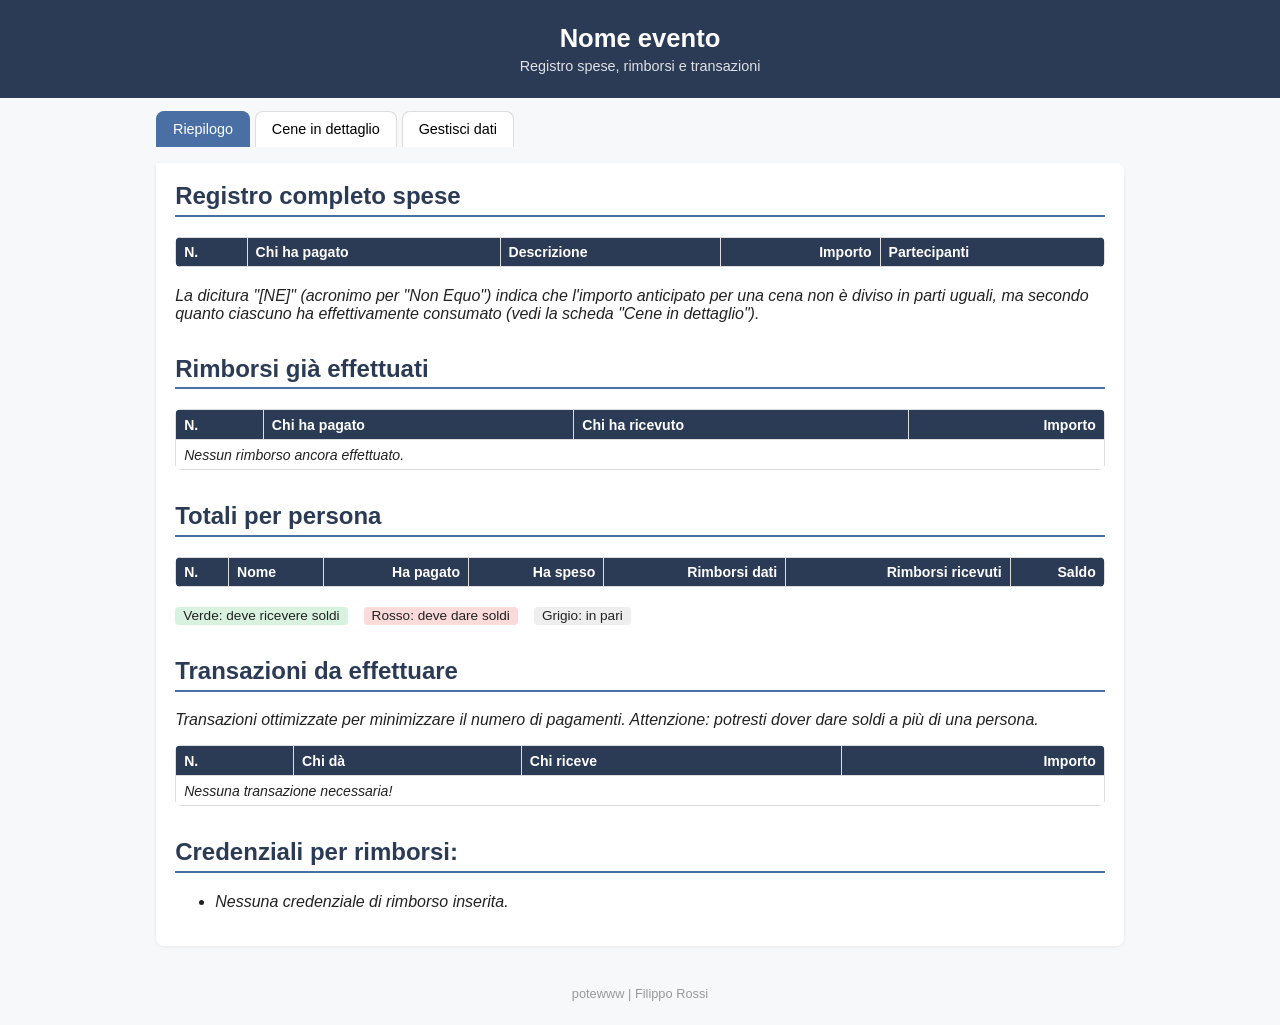
==== template/index.html @ f7cb0b88 "Rename index-4.html to index.html" ====
<!DOCTYPE html>
<html lang="it">
<head>
<meta charset="UTF-8">
<meta name="viewport" content="width=device-width, initial-scale=1.0">
<title>Rimborsi</title>
<link rel="stylesheet" href="css/style.css">
</head>
<body>

<header class="page-header">
  <h1 id="page-title">Rimborsi</h1>
  <p>Registro spese, rimborsi e transazioni</p>
</header>

<nav class="tabs">
  <a class="tab-btn-home" id="btn-home-link" href="#" title="Torna alla home">🏠</a>
  <button class="tab-btn active" data-tab="tab-riepilogo">Riepilogo</button>
  <button class="tab-btn" data-tab="tab-cene">Cene in dettaglio</button>
  <button class="tab-btn" data-tab="tab-gestisci">Gestisci dati</button>
</nav>

<main>

  <!-- ===================== TAB RIEPILOGO ===================== -->
  <section id="tab-riepilogo" class="tab-panel active">

    <h2>Registro completo spese</h2>
    <div class="table-wrap">
    <table id="tbl-registro">
      <thead><tr><th>N.</th><th>Chi ha pagato</th><th>Descrizione</th><th class="num">Importo</th><th>Partecipanti</th></tr></thead>
      <tbody></tbody>
    </table>
    </div>
    <p><em>La dicitura "[NE]" (acronimo per "Non Equo") indica che l'importo anticipato per una cena non è diviso in parti uguali, ma secondo quanto ciascuno ha effettivamente consumato (vedi la scheda "Cene in dettaglio").</em></p>

    <h2>Rimborsi già effettuati</h2>
    <div class="table-wrap">
    <table id="tbl-rimborsi">
      <thead><tr><th>N.</th><th>Chi ha pagato</th><th>Chi ha ricevuto</th><th class="num">Importo</th></tr></thead>
      <tbody></tbody>
    </table>
    </div>

    <h2>Totali per persona</h2>
    <div class="table-wrap">
    <table id="tbl-totali">
      <thead><tr><th>N.</th><th>Nome</th><th class="num">Ha pagato</th><th class="num">Ha speso</th><th class="num">Rimborsi dati</th><th class="num">Rimborsi ricevuti</th><th class="num">Saldo</th></tr></thead>
      <tbody></tbody>
    </table>
    </div>
    <div class="legend">
      <span class="row-green">Verde: deve ricevere soldi</span>
      <span class="row-red">Rosso: deve dare soldi</span>
      <span class="row-gray">Grigio: in pari</span>
    </div>

    <h2>Transazioni da effettuare</h2>
    <p><em>Transazioni ottimizzate per minimizzare il numero di pagamenti. Attenzione: potresti dover dare soldi a più di una persona.</em></p>
    <div class="table-wrap">
    <table id="tbl-transazioni">
      <thead><tr><th>N.</th><th>Chi dà</th><th>Chi riceve</th><th class="num">Importo</th></tr></thead>
      <tbody></tbody>
    </table>
    </div>

    <h2>Credenziali per rimborsi:</h2>
    <ul id="credenziali-list"></ul>
  </section>

  <!-- ===================== TAB CENE ===================== -->
  <section id="tab-cene" class="tab-panel">
    <h2>Cene in dettaglio</h2>
    <div id="cene-container"></div>
  </section>

  <!-- ===================== TAB GESTISCI ===================== -->
  <section id="tab-gestisci" class="tab-panel">
    <h2>Gestisci dati</h2>
    <div class="warning-banner" id="config-warning" style="display:none">
      ⚠️ <strong>js/config.js</strong> non è ancora stato configurato con il tuo username e nome del repository GitHub: finché resta così, nessun salvataggio funzionerà. Vedi il README.
    </div>

    <div class="token-box collapsed" id="token-box">
      <div class="token-box-header" id="token-box-toggle">
        <strong>⚙️ Token GitHub</strong>
        <button class="btn-gear" type="button" aria-label="Mostra/nascondi impostazioni token">⚙</button>
      </div>
      <div class="token-box-body">
        <p>
  Istruzioni amministratore:
  <br>Accedere su GitHub → Settings → Developer settings → Personal access tokens (fine-grained, con permesso "Contents: Read and write" sul repo). Il token resta salvato solo in questo browser (non su GitHub Pages, non visibile ad altri visitatori) e rimane impostato anche se chiudi la pagina o il browser, finché non lo rimuovi.
  Oppure più velocemente, cliccando al seguente link <a href="https://github.com/settings/personal-access-tokens/new" target="_blank" rel="noopener">GeneraToken</a>, si viene reindirizzati al sito per creare il token.
</p>

<p>
  Istruzioni utenti:
  <br>Inserire nello spazio sottostante il token fornito dall'amministratore. Una volta fatto, chiudere il menù a tendina e non modificare più il campo.
</p>
        <div class="token-input-row">
          <input type="password" id="gh-token" placeholder="github_pat_xxxxxxxxxxxxxxxxxxxx">
          <button class="btn-icon" type="button" id="btn-toggle-token" title="Mostra/nascondi token">👁</button>
          <button class="btn-icon" type="button" id="btn-copy-token" title="Copia token">📋</button>
        </div>
        <div style="display:flex; gap:.5rem; flex-wrap:wrap;">
          <button class="btn-secondary" id="btn-save-token" type="button">Salva token (permanente)</button>
          <button class="btn-icon delete" id="btn-clear-token" type="button">Rimuovi token</button>
        </div>
        <div class="status" id="status-token"></div>
      </div>
    </div>

    <h3>➕ Aggiungi persona</h3>
    <form class="admin-form" id="f-persona-form">
      <label>Quante persone vuoi aggiungere?</label>
      <select id="f-persona-quante">
        <option value="1" selected>1</option>
        <option value="2">2</option>
        <option value="3">3</option>
        <option value="4">4</option>
        <option value="5">5</option>
        <option value="6">6</option>
        <option value="7">7</option>
        <option value="8">8</option>
        <option value="9">9</option>
        <option value="10">10</option>
      </select>
      <label>Nome e cognome</label>
      <div id="f-persona-nomi-container"></div>
      <button class="btn-primary" type="submit">Aggiungi persona/e</button>
      <div class="status" id="status-persona"></div>
    </form>

    <h4>Persone esistenti</h4>
    <div class="list-box" id="lista-persone"></div>

    <h3>➕ Aggiungi spesa</h3>
    <form class="admin-form" id="f-spesa-form">
      <label>Chi ha pagato</label>
      <select class="persona-select" id="f-spesa-chi"></select>
      <label>Descrizione</label>
      <input type="text" id="f-spesa-desc" placeholder="Es. Spesa bibite" required>
      <label>Importo (€)</label>
      <input type="number" step="0.01" id="f-spesa-importo" required>
      <label>Partecipanti (lascia tutto deselezionato = tutti)</label>
      <div class="persona-checkboxes" id="f-spesa-partecipanti"></div>
      <button class="btn-primary" type="submit" id="btn-spesa-submit">Aggiungi spesa</button>
      <button class="btn-secondary" type="button" id="btn-spesa-annulla" style="display:none">Annulla modifica</button>
      <div class="status" id="status-spesa"></div>
    </form>

    <h4>Spese esistenti</h4>
    <div class="list-box" id="lista-spese"></div>

    <h3>➕ Aggiungi rimborso</h3>
    <form class="admin-form" id="f-rimborso-form">
      <label>Chi dà (ha rimborsato)</label>
      <select class="persona-select" id="f-rimb-da"></select>
      <label>Chi riceve</label>
      <select class="persona-select" id="f-rimb-a"></select>
      <label>Importo (€)</label>
      <input type="number" step="0.01" id="f-rimb-importo" required>
      <button class="btn-primary" type="submit" id="btn-rimborso-submit">Aggiungi rimborso</button>
      <button class="btn-secondary" type="button" id="btn-rimborso-annulla" style="display:none">Annulla modifica</button>
      <div class="status" id="status-rimborso"></div>
    </form>

    <h4>Rimborsi esistenti</h4>
    <div class="list-box" id="lista-rimborsi"></div>

    <h3>➕ Aggiungi cena</h3>
    <form class="admin-form" id="f-cena-form">
      <label>Titolo cena</label>
      <input type="text" id="f-cena-titolo" placeholder="Es. Cena di Natale" required>

      <label>Persone alla cena (spunta chi partecipa — di default sono tutte spuntate)</label>
      <div id="cena-persone-checkboxes"></div>

      <label>Sconti per categoria (%)</label>
      <div class="sconti-grid" id="sconti-grid-container"></div>

      <label>Spese individuali per persona (voci consumate + quanto ha pagato in anticipo)</label>
      <div id="cena-persone-rows"></div>

      <label>Spese condivise (piatti/bevande in comune, coperto, ecc.)</label>
      <p><em>Se non selezioni nessun partecipante per una spesa condivisa, viene considerata per tutti i partecipanti alla cena.</em></p>
      <div id="cena-spese-rows"></div>
      <button class="btn-secondary" type="button" id="btn-add-cena-spesa">+ Aggiungi spesa condivisa</button>

      <button class="btn-primary" type="submit" id="btn-cena-submit">Salva cena</button>
      <button class="btn-secondary" type="button" id="btn-cena-annulla" style="display:none">Annulla modifica</button>
      <div class="status" id="status-cena"></div>
    </form>

    <h4>Cene esistenti</h4>
    <div class="list-box" id="lista-cene"></div>

    <h3>➕ Aggiungi/modifica credenziali rimborso</h3>
    <p><em>Per ogni persona puoi salvare un link PayPal oppure un IBAN + nome intestatario,
      da mostrare nella pagina Riepilogo a chi deve farle un rimborso.</em></p>
    <form class="admin-form" id="f-credenziale-form">
      <label>Persona</label>
      <select class="persona-select" id="f-cred-persona"></select>

      <label>Tipo di credenziale</label>
      <select id="f-cred-tipo">
        <option value="paypal">Link PayPal</option>
        <option value="iban">IBAN + Intestatario</option>
      </select>

      <div id="f-cred-campi-paypal">
        <label>Link PayPal</label>
        <input type="text" id="f-cred-paypal" placeholder="https://www.paypal.me/tuonome">
      </div>

      <div id="f-cred-campi-iban" style="display:none">
        <label>IBAN</label>
        <input type="text" id="f-cred-iban" placeholder="IT00X0000000000000000000000">
        <label>Nome intestatario</label>
        <input type="text" id="f-cred-intestatario" placeholder="Es. Mario Rossi">
      </div>

      <button class="btn-primary" type="submit" id="btn-cred-submit">Salva credenziali</button>
      <button class="btn-secondary" type="button" id="btn-cred-annulla" style="display:none">Annulla modifica</button>
      <div class="status" id="status-cred"></div>
    </form>

    <h4>Credenziali esistenti</h4>
    <div class="list-box" id="lista-credenziali"></div>
  </section>

</main>

<footer>potewww | Filippo Rossi</footer>

<script src="js/config.js"></script>
<script src="js/calc.js"></script>
<script src="js/github.js"></script>
<script src="js/app.js"></script>
</body>
</html>
---- template/css/style.css ----
:root {
  --header: #2b3a55;
  --accent: #4a6fa5;
  --green: #d9f2df;
  --red: #fbdada;
  --gray: #eee;
  --disc: #c0392b;
  --orig: #888;
  --border: #ddd;
}
* { box-sizing: border-box; }
body {
  font-family: -apple-system, "Segoe UI", Roboto, sans-serif;
  margin: 0; background: #f7f8fa; color: #222;
}
header.page-header {
  background: var(--header); color: white; padding: 1.5rem 1rem; text-align: center;
}
header.page-header h1 { margin: 0 0 .3rem; font-size: 1.6rem; }
header.page-header p { margin: 0; opacity: .85; font-size: .9rem; }

nav.tabs {
  display: flex; flex-wrap: wrap; gap: .3rem; padding: .8rem 1rem 0; max-width: 1000px; margin: 0 auto;
}
.tab-btn {
  background: white; border: 1px solid var(--border); border-bottom: none;
  padding: .6rem 1rem; cursor: pointer; border-radius: 8px 8px 0 0; font-size: .9rem;
}
.tab-btn.active { background: var(--accent); color: white; border-color: var(--accent); }

.tab-btn-home {
  background: white; border: 1px solid var(--border); border-bottom: none;
  border-radius: 8px 8px 0 0; width: 2.4rem; height: 2.4rem;
  display: flex; align-items: center; justify-content: center;
  font-size: 1.1rem; text-decoration: none; flex-shrink: 0;
}
.tab-btn-home:hover { background: var(--accent); }

main { max-width: 1000px; margin: 0 auto; padding: 1rem; }
.tab-panel { display: none; background: white; padding: 1.2rem; border-radius: 0 8px 8px 8px; box-shadow: 0 1px 4px rgba(0,0,0,.06); }
.tab-panel.active { display: block; }

h2 { color: var(--header); border-bottom: 2px solid var(--accent); padding-bottom: .3rem; margin-top: 2rem;}
h2:first-child { margin-top: 0; }
h3 { color: var(--accent); margin-top: 1.5rem; }
h4 { margin-bottom: .3rem; }
h5 { margin: .8rem 0 .3rem; color: #555; }

table { width: 100%; border-collapse: collapse; margin: .6rem 0 1.2rem; font-size: .88rem; }
table th, table td { border: 1px solid var(--border); padding: .4rem .5rem; text-align: left; }
table th { background: var(--header); color: white; }
td.num, th.num { text-align: right; }
.row-red { background: var(--red); }
.row-green { background: var(--green); }
.row-gray { background: var(--gray); }
.row-stripe { background: #f0f4f9; }
.tot-row, .tot-cell { background: #eef2f7; font-weight: bold; }

.disc { color: var(--disc); font-weight: 600; }
.orig { color: var(--orig); font-size: .85em; }

.legend { display: flex; gap: 1rem; flex-wrap: wrap; margin: .6rem 0; font-size: .85rem; }
.legend span { padding: .1rem .5rem; border-radius: 4px; }

details.cena-block { border: 1px solid var(--border); border-radius: 8px; margin-bottom: .8rem; padding: .5rem 1rem; }
details.cena-block summary { cursor: pointer; font-weight: bold; font-size: 1.05rem; color: var(--header); padding: .4rem 0; }
.sconti-info { font-size: .85rem; color: #555; }

.cena-table th, .cena-table td { font-size: .82rem; }

form.admin-form { display: flex; flex-direction: column; gap: .6rem; margin-bottom: 1.5rem; }
form.admin-form label { font-size: .85rem; font-weight: 600; color: #333; }
form.admin-form input, form.admin-form select {
  padding: .5rem; border: 1px solid var(--border); border-radius: 6px; font-size: .9rem; width: 100%;
}
.persona-checkboxes { display: flex; flex-wrap: wrap; gap: .4rem .8rem; padding: .5rem; border: 1px solid var(--border); border-radius: 6px; max-height: 140px; overflow-y: auto; }
.sconti-grid { display: grid; grid-template-columns: repeat(auto-fit, minmax(110px, 1fr)); gap: .4rem; padding: .5rem; border: 1px solid var(--border); border-radius: 6px; }
.sconti-grid label { display: flex; align-items: center; gap: .3rem; font-weight: normal; font-size: .85rem; }
.sconti-grid input { width: 60px !important; }
.chk { font-weight: normal !important; display: flex; align-items: center; gap: .3rem; font-size: .85rem !important; }
.chk input { width: auto !important; }

button.btn-primary {
  background: var(--accent); color: white; border: none; padding: .6rem 1.2rem;
  border-radius: 6px; cursor: pointer; font-size: .9rem; align-self: flex-start;
}
button.btn-primary:hover { background: var(--header); }
button.btn-remove-row { background: #e74c3c; color: white; border: none; border-radius: 4px; padding: .3rem .5rem; cursor: pointer; }
button.btn-secondary { background: white; border: 1px solid var(--accent); color: var(--accent); padding: .4rem .8rem; border-radius: 6px; cursor: pointer; align-self: flex-start; }

.status { font-size: .85rem; padding: .4rem; border-radius: 4px; min-height: 1.2rem; }
.status-ok { background: #d9f2df; color: #1e7a34; }
.status-error { background: #fbdada; color: #b02a2a; }

.cena-persona-row, .cena-spesa-row {
  display: grid; grid-template-columns: repeat(auto-fit, minmax(90px, 1fr)); gap: .3rem;
  align-items: end; border: 1px dashed var(--border); padding: .5rem; border-radius: 6px; margin-bottom: .4rem;
}
.cena-spesa-row { grid-template-columns: 2fr 1.3fr 1fr 1fr 2fr auto; }
.cp-field { display: flex; flex-direction: column; gap: .15rem; }
.cp-field label { font-size: .68rem; font-weight: 600; color: #666; white-space: nowrap; overflow: hidden; text-overflow: ellipsis; }
.cp-field input, .cp-field select { width: 100%; padding: .3rem; border: 1px solid var(--border); border-radius: 5px; font-size: .82rem; }
.cp-field-nome { grid-column: span 2; }

.token-box { background: #fff8e6; border: 1px solid #e8d284; border-radius: 8px; padding: 1rem; margin-bottom: 1.5rem; }
.token-box input { width: 100%; padding: .5rem; margin: .5rem 0; border: 1px solid var(--border); border-radius: 6px; }

.token-input-row { display: flex; gap: .4rem; align-items: center; margin: .5rem 0; }
.token-input-row input { flex: 1; margin: 0 !important; }
.token-input-row .btn-icon { flex-shrink: 0; padding: .5rem .6rem; }

.token-box-header {
  display: flex; align-items: center; justify-content: space-between; gap: .6rem; cursor: pointer;
}
.token-box-header strong { flex: 1; }
.btn-gear {
  width: 34px; height: 34px; flex-shrink: 0; display: flex; align-items: center; justify-content: center;
  border: 1px solid var(--accent); background: white; color: var(--accent); border-radius: 6px;
  cursor: pointer; font-size: 1.05rem; padding: 0; line-height: 1;
}
.btn-gear:hover { background: var(--accent); color: white; }
.token-box-body { margin-top: .8rem; }
.token-box.collapsed .token-box-body { display: none; }
.token-box.collapsed .token-box-header { margin: 0; }

.list-box { margin-bottom: 1.5rem; border: 1px solid var(--border); border-radius: 8px; overflow: hidden; }
.list-row {
  display: flex; align-items: center; justify-content: space-between; gap: .6rem;
  padding: .5rem .7rem; border-bottom: 1px solid var(--border); font-size: .85rem; background: white;
}
.list-row:last-child { border-bottom: none; }
.list-row:nth-child(even) { background: #f8f9fb; }
.list-row .list-main { flex: 1; }
.list-row .list-sub { color: #888; font-size: .8rem; }
.list-row .list-actions { display: flex; gap: .4rem; flex-shrink: 0; }
.list-row.editing { background: #fff8e6; }
.btn-icon {
  border: 1px solid var(--border); background: white; border-radius: 5px; padding: .3rem .55rem;
  cursor: pointer; font-size: .8rem;
}
.btn-icon.edit { color: var(--accent); border-color: var(--accent); }
.btn-icon.delete { color: #c0392b; border-color: #c0392b; }
.btn-icon:hover { filter: brightness(0.95); }
.rename-box { display: flex; gap: .4rem; align-items: center; flex: 1; }
.rename-box input { flex: 1; padding: .3rem .5rem; border: 1px solid var(--border); border-radius: 5px; }
.empty-note { padding: .6rem .7rem; color: #999; font-size: .85rem; font-style: italic; }

.warning-banner {
  background: #fff3cd; border: 1px solid #e0b84a; color: #7a5b00;
  padding: .8rem 1rem; border-radius: 8px; margin-bottom: 1.2rem; font-size: .88rem;
}

.toast-box {
  position: fixed; top: 1rem; left: 50%; transform: translateX(-50%);
  z-index: 9999; display: flex; flex-direction: column; gap: .5rem;
  width: min(92vw, 420px); pointer-events: none;
}
.toast {
  padding: .7rem 1rem; border-radius: 8px; font-size: .88rem; box-shadow: 0 3px 10px rgba(0,0,0,.18);
  opacity: 0; transform: translateY(-12px); transition: opacity .25s, transform .25s; pointer-events: auto;
}
.toast.show { opacity: 1; transform: translateY(0); }
.toast-ok { background: #1e7a34; color: white; }
.toast-error { background: #b02a2a; color: white; }

.table-wrap { overflow-x: auto; -webkit-overflow-scrolling: touch; margin: .6rem 0 1.2rem; border-radius: 6px; }
.table-wrap table { margin: 0; }

/* ===================== RESPONSIVE / MOBILE ===================== */
@media (max-width: 680px) {
  html, body { overflow-x: hidden; }
  header.page-header { padding: 1.1rem .8rem; }
  header.page-header h1 { font-size: 1.25rem; }
  header.page-header p { font-size: .8rem; }

  nav.tabs { padding: .6rem .5rem 0; gap: .25rem; }
  .tab-btn { flex: 1 1 auto; padding: .5rem .4rem; font-size: .78rem; }

  main { padding: .6rem; }
  .tab-panel { padding: .8rem .7rem; }

  h2 { font-size: 1.05rem; margin-top: 1.4rem; }
  h3 { font-size: .98rem; }
  h4, h5 { font-size: .88rem; }

  table th, table td { padding: .32rem .4rem; font-size: .76rem; }
  .cena-table th, .cena-table td { font-size: .72rem; padding: .28rem .32rem; }

  .legend { font-size: .78rem; gap: .5rem; }

  details.cena-block { padding: .4rem .6rem; }
  details.cena-block summary { font-size: .92rem; }

  /* Tutti i form: input più grandi per evitare lo zoom automatico di iOS Safari */
  form.admin-form input, form.admin-form select, .sconti-grid input { font-size: 16px; }

  .list-row { flex-direction: column; align-items: stretch; gap: .5rem; }
  .list-row .list-actions { justify-content: flex-end; }
  .rename-box { flex-direction: column; align-items: stretch; }

  .cena-persona-row { grid-template-columns: repeat(auto-fit, minmax(64px, 1fr)); gap: .25rem; padding: .4rem; }
  .cena-persona-row input, .cena-persona-row select { font-size: 16px; padding: .3rem; }

  .cena-spesa-row { grid-template-columns: 1fr !important; gap: .4rem; }

  .sconti-grid { grid-template-columns: repeat(auto-fit, minmax(90px, 1fr)); }
  .persona-checkboxes { max-height: 110px; }

  .token-box { padding: .8rem; font-size: .85rem; }

  .toast-box { top: .5rem; width: 94vw; }
}

footer { text-align: center; padding: 1.5rem; font-size: .8rem; color: #999; }
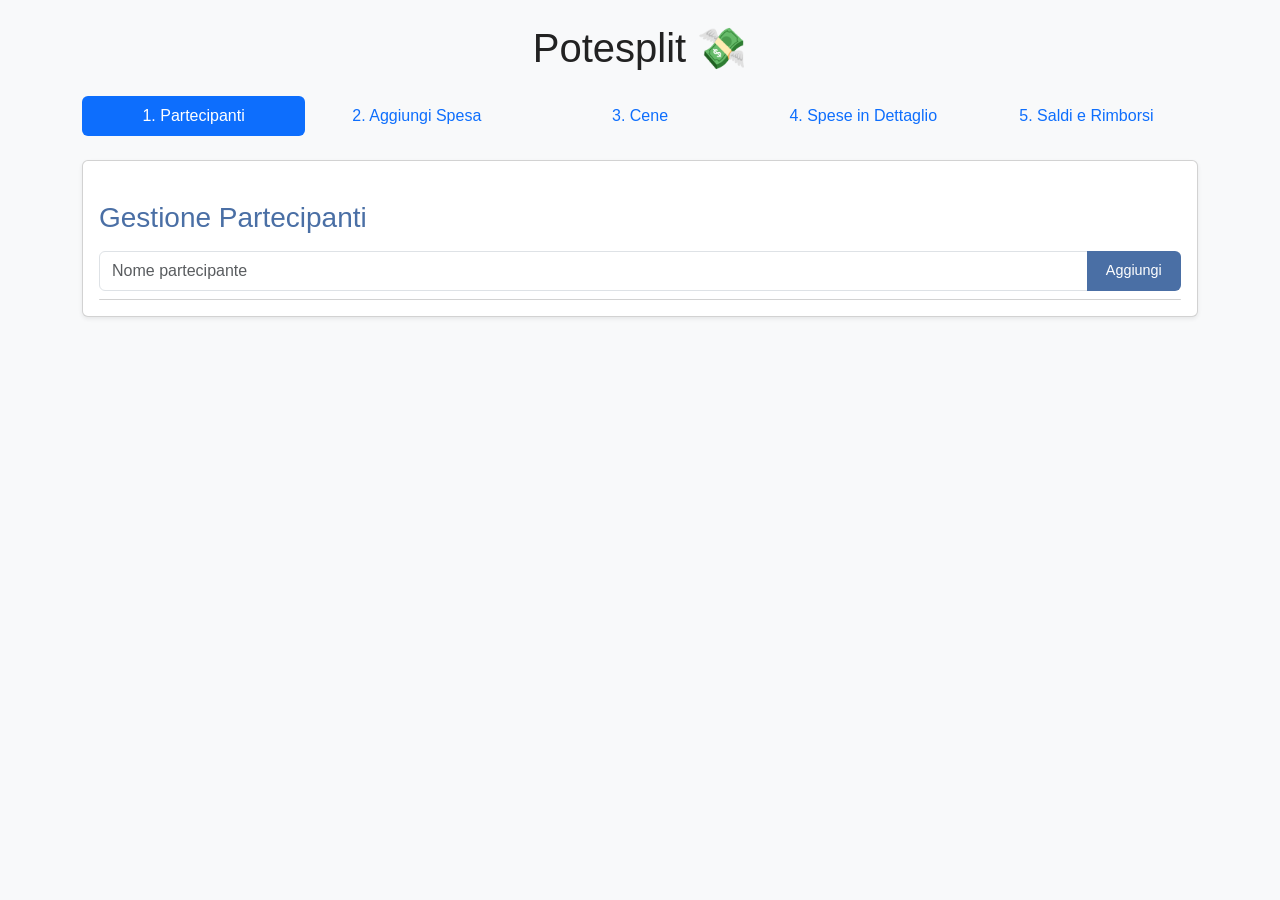
==== commit 0cfda72f: "Update index.html" ====
--- a/template/index.html
+++ b/template/index.html
@@ -1,241 +1,194 @@
 <!DOCTYPE html>
 <html lang="it">
 <head>
-<meta charset="UTF-8">
-<meta name="viewport" content="width=device-width, initial-scale=1.0">
-<title>Rimborsi</title>
-<link rel="stylesheet" href="css/style.css">
+    <meta charset="UTF-8">
+    <meta name="viewport" content="width=device-width, initial-scale=1.0">
+    <title>Potesplit - Gestione Rimborsi</title>
+    <link href="https://cdn.jsdelivr.net/npm/bootstrap@5.3.0/dist/css/bootstrap.min.css" rel="stylesheet">
+    <link rel="stylesheet" href="css/style.css">
 </head>
-<body>
+<body class="bg-light">
 
-<header class="page-header">
-  <h1 id="page-title">Rimborsi</h1>
-  <p>Registro spese, rimborsi e transazioni</p>
-</header>
+    <div class="container py-4">
+        <h1 class="text-center mb-4">Potesplit 💸</h1>
 
-<nav class="tabs">
-  <a class="tab-btn-home" id="btn-home-link" href="#" title="Torna alla home">🏠</a>
-  <button class="tab-btn active" data-tab="tab-riepilogo">Riepilogo</button>
-  <button class="tab-btn" data-tab="tab-cene">Cene in dettaglio</button>
-  <button class="tab-btn" data-tab="tab-gestisci">Gestisci dati</button>
-</nav>
+        <!-- TAB NAVIGATION -->
+        <ul class="nav nav-pills nav-justified mb-4" id="mainTabs">
+            <li class="nav-item"><button class="nav-link active" onclick="showTab('partecipanti')">1. Partecipanti</button></li>
+            <li class="nav-item"><button class="nav-link" onclick="showTab('spese')">2. Aggiungi Spesa</button></li>
+            <li class="nav-item"><button class="nav-link" onclick="showTab('cene')">3. Cene</button></li>
+            <li class="nav-item"><button class="nav-link" onclick="showTab('dettaglio')">4. Spese in Dettaglio</button></li>
+            <li class="nav-item"><button class="nav-link" onclick="showTab('riepilogo')">5. Saldi e Rimborsi</button></li>
+        </ul>
 
-<main>
+        <!-- SEZIONE 1: PARTECIPANTI -->
+        <div id="tab-partecipanti" class="tab-content">
+            <div class="card p-3 shadow-sm mb-3">
+                <h3>Gestione Partecipanti</h3>
+                <div class="input-group my-2">
+                    <input type="text" id="nuovoNome" class="form-control" placeholder="Nome partecipante">
+                    <button class="btn btn-primary" onclick="aggiungiPartecipante()">Aggiungi</button>
+                </div>
+                <ul id="listaPartecipanti" class="list-group"></ul>
+            </div>
+        </div>
 
-  <!-- ===================== TAB RIEPILOGO ===================== -->
-  <section id="tab-riepilogo" class="tab-panel active">
+        <!-- SEZIONE 2: AGGIUNGI SPESA -->
+        <div id="tab-spese" class="tab-content d-none">
+            <div class="card p-3 shadow-sm mb-3">
+                <h3>Aggiungi Spesa</h3>
+                
+                <!-- 1. Titolo Spesa -->
+                <div class="mb-3">
+                    <label class="form-label fw-bold">Titolo spesa</label>
+                    <input type="text" id="titoloSpesa" class="form-control" placeholder="Es. Spesa Conad, Taxi, Benzina">
+                </div>
 
-    <h2>Registro completo spese</h2>
-    <div class="table-wrap">
-    <table id="tbl-registro">
-      <thead><tr><th>N.</th><th>Chi ha pagato</th><th>Descrizione</th><th class="num">Importo</th><th>Partecipanti</th></tr></thead>
-      <tbody></tbody>
-    </table>
-    </div>
-    <p><em>La dicitura "[NE]" (acronimo per "Non Equo") indica che l'importo anticipato per una cena non è diviso in parti uguali, ma secondo quanto ciascuno ha effettivamente consumato (vedi la scheda "Cene in dettaglio").</em></p>
+                <!-- 2. Partecipanti alla spesa -->
+                <div class="mb-3">
+                    <label class="form-label fw-bold">Partecipanti alla spesa</label>
+                    <div id="chkPartecipantiSpesa" class="border p-2 rounded bg-white"></div>
+                </div>
 
-    <h2>Rimborsi già effettuati</h2>
-    <div class="table-wrap">
-    <table id="tbl-rimborsi">
-      <thead><tr><th>N.</th><th>Chi ha pagato</th><th>Chi ha ricevuto</th><th class="num">Importo</th></tr></thead>
-      <tbody></tbody>
-    </table>
+                <!-- 3. Modalità di Divisione (Aut Aut) -->
+                <div class="mb-3">
+                    <label class="form-label fw-bold">Metodo di divisione del costo</label>
+                    <div>
+                        <div class="form-check form-check-inline">
+                            <input class="form-check-input" type="radio" name="tipoDivisione" id="divEqua" value="equa" checked onchange="toggleMetodoDivisione()">
+                            <label class="form-check-label" for="divEqua">Divisione Equa</label>
+                        </div>
+                        <div class="form-check form-check-inline">
+                            <input class="form-check-input" type="radio" name="tipoDivisione" id="divCustom" value="custom" onchange="toggleMetodoDivisione()">
+                            <label class="form-check-label" for="divCustom">Divisione Personalizzata (Quote diverse)</label>
+                        </div>
+                    </div>
+                </div>
+
+                <!-- Quote Personalizzate (Visibile solo se scelto 'custom') -->
+                <div id="sezioneQuoteCustom" class="mb-3 d-none border p-3 rounded bg-light">
+                    <label class="form-label fw-bold">Inserisci quanto ha speso ciascun partecipante</label>
+                    <div id="inputQuoteSpesa"></div>
+                </div>
+
+                <!-- 4. Chi ha anticipato i soldi -->
+                <div class="mb-3">
+                    <label class="form-label fw-bold">Chi ha anticipato i soldi?</label>
+                    <div id="chkPagatoriSpesa" class="border p-2 rounded bg-white mb-2"></div>
+                    <div id="inputPagatoriSpesa" class="border p-3 rounded bg-light"></div>
+                </div>
+
+                <button class="btn btn-success w-100 mt-2" onclick="salvaSpesaGenerica()">Salva Spesa</button>
+            </div>
+        </div>
+
+        <!-- SEZIONE 3: CENE -->
+        <div id="tab-cene" class="tab-content d-none">
+            <div class="card p-3 shadow-sm mb-3">
+                <h3>Aggiungi Cena / Conto Condiviso</h3>
+
+                <!-- Titolo Cena -->
+                <div class="mb-3">
+                    <label class="form-label fw-bold">Titolo spesa</label>
+                    <input type="text" id="titoloCena" class="form-control" placeholder="Es. Pizzeria Da Luigi">
+                </div>
+
+                <!-- Sconti per Categorie (Layout Verticale) -->
+                <div class="card p-3 mb-3 bg-light">
+                    <h5>Sconti/Costi di Categoria</h5>
+                    <div class="row g-3">
+                        <div class="col-md-3 col-6">
+                            <label class="form-label small fw-bold">Sconto Bevande (€)</label>
+                            <input type="number" step="0.01" id="scontoBevande" class="form-control" value="0">
+                        </div>
+                        <div class="col-md-3 col-6">
+                            <label class="form-label small fw-bold">Sconto Cibo (€)</label>
+                            <input type="number" step="0.01" id="scontoCibo" class="form-control" value="0">
+                        </div>
+                        <div class="col-md-3 col-6">
+                            <label class="form-label small fw-bold">Sconto Dolci (€)</label>
+                            <input type="number" step="0.01" id="scontoDolci" class="form-control" value="0">
+                        </div>
+                        <div class="col-md-3 col-6">
+                            <label class="form-label small fw-bold">Sconto Amari (€)</label>
+                            <input type="number" step="0.01" id="scontoAmari" class="form-control" value="0">
+                        </div>
+                    </div>
+                </div>
+
+                <!-- Selezione Consumi Individuali -->
+                <div class="mb-3">
+                    <label class="form-label fw-bold">Consumi Individuali dei Partecipanti</label>
+                    <div id="formCenaPartecipanti"></div>
+                </div>
+
+                <!-- Chi ha anticipato per la cena -->
+                <div class="mb-3">
+                    <label class="form-label fw-bold">Chi ha pagato il conto?</label>
+                    <div id="chkPagatoriCena" class="border p-2 rounded bg-white mb-2"></div>
+                    <div id="inputPagatoriCena" class="border p-3 rounded bg-light"></div>
+                </div>
+
+                <button class="btn btn-success w-100" onclick="salvaCena()">Salva Cena</button>
+            </div>
+        </div>
+
+        <!-- SEZIONE 4: SPESE IN DETTAGLIO -->
+        <div id="tab-dettaglio" class="tab-content d-none">
+            <div id="contenitoreDettaglioSpese"></div>
+        </div>
+
+        <!-- SEZIONE 5: SALDI E RIMBORSI -->
+        <div id="tab-riepilogo" class="tab-content d-none">
+            <div class="card p-3 shadow-sm mb-3">
+                <h3>Registro Completo Spese</h3>
+                <div class="table-responsive">
+                    <table class="table table-striped text-center align-middle">
+                        <thead>
+                            <tr>
+                                <th>Tipologia</th>
+                                <th>Titolo spesa</th>
+                                <th>Totale</th>
+                                <th>Azioni</th>
+                            </tr>
+                        </thead>
+                        <tbody id="bodyRegistroSpese"></tbody>
+                    </table>
+                </div>
+            </div>
+
+            <div class="card p-3 shadow-sm mb-3">
+                <h3>Saldi Finali Complessivi</h3>
+                <div class="table-responsive">
+                    <table class="table table-bordered text-center align-middle">
+                        <thead class="table-dark">
+                            <tr>
+                                <th>Persona</th>
+                                <th>Ha Pagato Tot.</th>
+                                <th>Ha Speso Tot.</th>
+                                <th>Centesimini Cumulati</th>
+                                <th>Saldo Finale</th>
+                            </tr>
+                        </thead>
+                        <tbody id="bodySaldiFinali"></tbody>
+                    </table>
+                </div>
+            </div>
+
+            <div class="card p-3 shadow-sm mb-3">
+                <h3>Rimborsi Globali Consigliati</h3>
+                <div id="listaRimborsiGlobali" class="list-group"></div>
+            </div>
+
+            <div class="text-end mb-4">
+                <button class="btn btn-outline-danger" onclick="resetTotale()">Azzera Tutti i Dati</button>
+            </div>
+        </div>
+
     </div>
 
-    <h2>Totali per persona</h2>
-    <div class="table-wrap">
-    <table id="tbl-totali">
-      <thead><tr><th>N.</th><th>Nome</th><th class="num">Ha pagato</th><th class="num">Ha speso</th><th class="num">Rimborsi dati</th><th class="num">Rimborsi ricevuti</th><th class="num">Saldo</th></tr></thead>
-      <tbody></tbody>
-    </table>
-    </div>
-    <div class="legend">
-      <span class="row-green">Verde: deve ricevere soldi</span>
-      <span class="row-red">Rosso: deve dare soldi</span>
-      <span class="row-gray">Grigio: in pari</span>
-    </div>
-
-    <h2>Transazioni da effettuare</h2>
-    <p><em>Transazioni ottimizzate per minimizzare il numero di pagamenti. Attenzione: potresti dover dare soldi a più di una persona.</em></p>
-    <div class="table-wrap">
-    <table id="tbl-transazioni">
-      <thead><tr><th>N.</th><th>Chi dà</th><th>Chi riceve</th><th class="num">Importo</th></tr></thead>
-      <tbody></tbody>
-    </table>
-    </div>
-
-    <h2>Credenziali per rimborsi:</h2>
-    <ul id="credenziali-list"></ul>
-  </section>
-
-  <!-- ===================== TAB CENE ===================== -->
-  <section id="tab-cene" class="tab-panel">
-    <h2>Cene in dettaglio</h2>
-    <div id="cene-container"></div>
-  </section>
-
-  <!-- ===================== TAB GESTISCI ===================== -->
-  <section id="tab-gestisci" class="tab-panel">
-    <h2>Gestisci dati</h2>
-    <div class="warning-banner" id="config-warning" style="display:none">
-      ⚠️ <strong>js/config.js</strong> non è ancora stato configurato con il tuo username e nome del repository GitHub: finché resta così, nessun salvataggio funzionerà. Vedi il README.
-    </div>
-
-    <div class="token-box collapsed" id="token-box">
-      <div class="token-box-header" id="token-box-toggle">
-        <strong>⚙️ Token GitHub</strong>
-        <button class="btn-gear" type="button" aria-label="Mostra/nascondi impostazioni token">⚙</button>
-      </div>
-      <div class="token-box-body">
-        <p>
-  Istruzioni amministratore:
-  <br>Accedere su GitHub → Settings → Developer settings → Personal access tokens (fine-grained, con permesso "Contents: Read and write" sul repo). Il token resta salvato solo in questo browser (non su GitHub Pages, non visibile ad altri visitatori) e rimane impostato anche se chiudi la pagina o il browser, finché non lo rimuovi.
-  Oppure più velocemente, cliccando al seguente link <a href="https://github.com/settings/personal-access-tokens/new" target="_blank" rel="noopener">GeneraToken</a>, si viene reindirizzati al sito per creare il token.
-</p>
-
-<p>
-  Istruzioni utenti:
-  <br>Inserire nello spazio sottostante il token fornito dall'amministratore. Una volta fatto, chiudere il menù a tendina e non modificare più il campo.
-</p>
-        <div class="token-input-row">
-          <input type="password" id="gh-token" placeholder="github_pat_xxxxxxxxxxxxxxxxxxxx">
-          <button class="btn-icon" type="button" id="btn-toggle-token" title="Mostra/nascondi token">👁</button>
-          <button class="btn-icon" type="button" id="btn-copy-token" title="Copia token">📋</button>
-        </div>
-        <div style="display:flex; gap:.5rem; flex-wrap:wrap;">
-          <button class="btn-secondary" id="btn-save-token" type="button">Salva token (permanente)</button>
-          <button class="btn-icon delete" id="btn-clear-token" type="button">Rimuovi token</button>
-        </div>
-        <div class="status" id="status-token"></div>
-      </div>
-    </div>
-
-    <h3>➕ Aggiungi persona</h3>
-    <form class="admin-form" id="f-persona-form">
-      <label>Quante persone vuoi aggiungere?</label>
-      <select id="f-persona-quante">
-        <option value="1" selected>1</option>
-        <option value="2">2</option>
-        <option value="3">3</option>
-        <option value="4">4</option>
-        <option value="5">5</option>
-        <option value="6">6</option>
-        <option value="7">7</option>
-        <option value="8">8</option>
-        <option value="9">9</option>
-        <option value="10">10</option>
-      </select>
-      <label>Nome e cognome</label>
-      <div id="f-persona-nomi-container"></div>
-      <button class="btn-primary" type="submit">Aggiungi persona/e</button>
-      <div class="status" id="status-persona"></div>
-    </form>
-
-    <h4>Persone esistenti</h4>
-    <div class="list-box" id="lista-persone"></div>
-
-    <h3>➕ Aggiungi spesa</h3>
-    <form class="admin-form" id="f-spesa-form">
-      <label>Chi ha pagato</label>
-      <select class="persona-select" id="f-spesa-chi"></select>
-      <label>Descrizione</label>
-      <input type="text" id="f-spesa-desc" placeholder="Es. Spesa bibite" required>
-      <label>Importo (€)</label>
-      <input type="number" step="0.01" id="f-spesa-importo" required>
-      <label>Partecipanti (lascia tutto deselezionato = tutti)</label>
-      <div class="persona-checkboxes" id="f-spesa-partecipanti"></div>
-      <button class="btn-primary" type="submit" id="btn-spesa-submit">Aggiungi spesa</button>
-      <button class="btn-secondary" type="button" id="btn-spesa-annulla" style="display:none">Annulla modifica</button>
-      <div class="status" id="status-spesa"></div>
-    </form>
-
-    <h4>Spese esistenti</h4>
-    <div class="list-box" id="lista-spese"></div>
-
-    <h3>➕ Aggiungi rimborso</h3>
-    <form class="admin-form" id="f-rimborso-form">
-      <label>Chi dà (ha rimborsato)</label>
-      <select class="persona-select" id="f-rimb-da"></select>
-      <label>Chi riceve</label>
-      <select class="persona-select" id="f-rimb-a"></select>
-      <label>Importo (€)</label>
-      <input type="number" step="0.01" id="f-rimb-importo" required>
-      <button class="btn-primary" type="submit" id="btn-rimborso-submit">Aggiungi rimborso</button>
-      <button class="btn-secondary" type="button" id="btn-rimborso-annulla" style="display:none">Annulla modifica</button>
-      <div class="status" id="status-rimborso"></div>
-    </form>
-
-    <h4>Rimborsi esistenti</h4>
-    <div class="list-box" id="lista-rimborsi"></div>
-
-    <h3>➕ Aggiungi cena</h3>
-    <form class="admin-form" id="f-cena-form">
-      <label>Titolo cena</label>
-      <input type="text" id="f-cena-titolo" placeholder="Es. Cena di Natale" required>
-
-      <label>Persone alla cena (spunta chi partecipa — di default sono tutte spuntate)</label>
-      <div id="cena-persone-checkboxes"></div>
-
-      <label>Sconti per categoria (%)</label>
-      <div class="sconti-grid" id="sconti-grid-container"></div>
-
-      <label>Spese individuali per persona (voci consumate + quanto ha pagato in anticipo)</label>
-      <div id="cena-persone-rows"></div>
-
-      <label>Spese condivise (piatti/bevande in comune, coperto, ecc.)</label>
-      <p><em>Se non selezioni nessun partecipante per una spesa condivisa, viene considerata per tutti i partecipanti alla cena.</em></p>
-      <div id="cena-spese-rows"></div>
-      <button class="btn-secondary" type="button" id="btn-add-cena-spesa">+ Aggiungi spesa condivisa</button>
-
-      <button class="btn-primary" type="submit" id="btn-cena-submit">Salva cena</button>
-      <button class="btn-secondary" type="button" id="btn-cena-annulla" style="display:none">Annulla modifica</button>
-      <div class="status" id="status-cena"></div>
-    </form>
-
-    <h4>Cene esistenti</h4>
-    <div class="list-box" id="lista-cene"></div>
-
-    <h3>➕ Aggiungi/modifica credenziali rimborso</h3>
-    <p><em>Per ogni persona puoi salvare un link PayPal oppure un IBAN + nome intestatario,
-      da mostrare nella pagina Riepilogo a chi deve farle un rimborso.</em></p>
-    <form class="admin-form" id="f-credenziale-form">
-      <label>Persona</label>
-      <select class="persona-select" id="f-cred-persona"></select>
-
-      <label>Tipo di credenziale</label>
-      <select id="f-cred-tipo">
-        <option value="paypal">Link PayPal</option>
-        <option value="iban">IBAN + Intestatario</option>
-      </select>
-
-      <div id="f-cred-campi-paypal">
-        <label>Link PayPal</label>
-        <input type="text" id="f-cred-paypal" placeholder="https://www.paypal.me/tuonome">
-      </div>
-
-      <div id="f-cred-campi-iban" style="display:none">
-        <label>IBAN</label>
-        <input type="text" id="f-cred-iban" placeholder="IT00X0000000000000000000000">
-        <label>Nome intestatario</label>
-        <input type="text" id="f-cred-intestatario" placeholder="Es. Mario Rossi">
-      </div>
-
-      <button class="btn-primary" type="submit" id="btn-cred-submit">Salva credenziali</button>
-      <button class="btn-secondary" type="button" id="btn-cred-annulla" style="display:none">Annulla modifica</button>
-      <div class="status" id="status-cred"></div>
-    </form>
-
-    <h4>Credenziali esistenti</h4>
-    <div class="list-box" id="lista-credenziali"></div>
-  </section>
-
-</main>
-
-<footer>potewww | Filippo Rossi</footer>
-
-<script src="js/config.js"></script>
-<script src="js/calc.js"></script>
-<script src="js/github.js"></script>
-<script src="js/app.js"></script>
+    <script src="js/config.js"></script>
+    <script src="js/calc.js"></script>
+    <script src="js/app.js"></script>
 </body>
 </html>
--- a/template/css/style.css
+++ b/template/css/style.css
@@ -73,7 +73,7 @@
 form.admin-form input, form.admin-form select {
   padding: .5rem; border: 1px solid var(--border); border-radius: 6px; font-size: .9rem; width: 100%;
 }
-.persona-checkboxes { display: flex; flex-wrap: wrap; gap: .4rem .8rem; padding: .5rem; border: 1px solid var(--border); border-radius: 6px; max-height: 140px; overflow-y: auto; }
+.persona-checkboxes, .cena-spesa-partecipanti { display: flex; flex-wrap: wrap; gap: .4rem .8rem; padding: .5rem; border: 1px solid var(--border); border-radius: 6px; max-height: 140px; overflow-y: auto; }
 .sconti-grid { display: grid; grid-template-columns: repeat(auto-fit, minmax(110px, 1fr)); gap: .4rem; padding: .5rem; border: 1px solid var(--border); border-radius: 6px; }
 .sconti-grid label { display: flex; align-items: center; gap: .3rem; font-weight: normal; font-size: .85rem; }
 .sconti-grid input { width: 60px !important; }
@@ -91,6 +91,22 @@
 .status { font-size: .85rem; padding: .4rem; border-radius: 4px; min-height: 1.2rem; }
 .status-ok { background: #d9f2df; color: #1e7a34; }
 .status-error { background: #fbdada; color: #b02a2a; }
+
+#cena-persone-checkboxes {
+  display: flex; flex-wrap: wrap; gap: .4rem .8rem; padding: .5rem;
+  border: 1px solid var(--border); border-radius: 6px; max-height: 160px; overflow-y: auto;
+}
+
+.cena-persone-details {
+  border: 1px solid var(--border); border-radius: 8px; padding: .7rem .9rem; margin: 0;
+}
+.cena-persone-details-header {
+  display: flex; align-items: center; justify-content: space-between; gap: .6rem; cursor: pointer;
+}
+.cena-persone-details-header strong { flex: 1; font-size: .85rem; color: var(--header); }
+.cena-persone-details-body { margin-top: .8rem; display: flex; flex-direction: column; gap: .4rem; }
+.cena-persone-details.collapsed .cena-persone-details-body { display: none; }
+.cena-persone-details.collapsed .cena-persone-details-header { margin: 0; }
 
 .cena-persona-row, .cena-spesa-row {
   display: grid; grid-template-columns: repeat(auto-fit, minmax(90px, 1fr)); gap: .3rem;
@@ -204,7 +220,8 @@
   .cena-spesa-row { grid-template-columns: 1fr !important; gap: .4rem; }
 
   .sconti-grid { grid-template-columns: repeat(auto-fit, minmax(90px, 1fr)); }
-  .persona-checkboxes { max-height: 110px; }
+  .persona-checkboxes, .cena-spesa-partecipanti { max-height: 110px; }
+  #cena-persone-checkboxes { max-height: 130px; }
 
   .token-box { padding: .8rem; font-size: .85rem; }
 
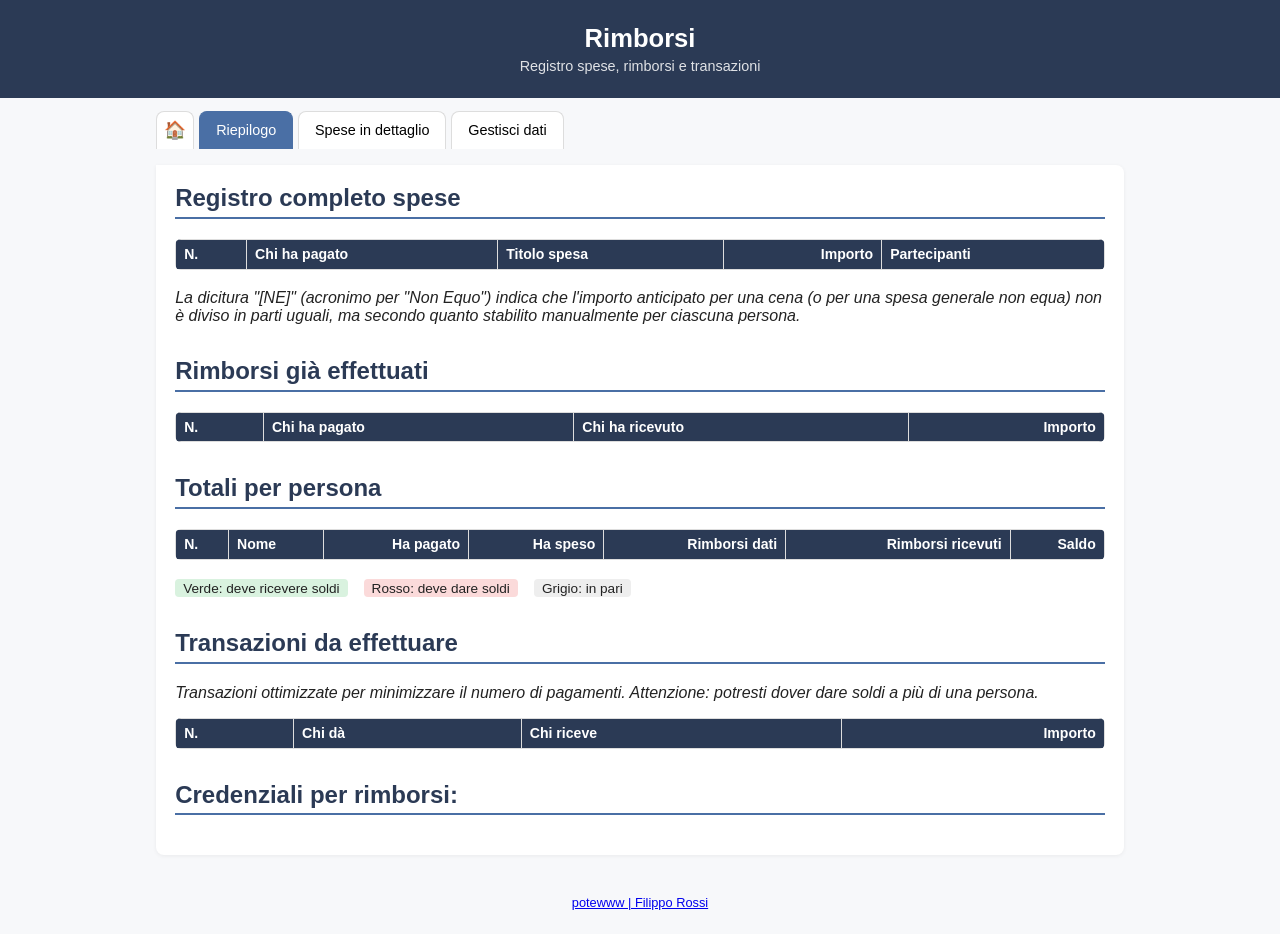
==== commit 63b2e53f: "Add files via upload" ====
--- a/template/index.html
+++ b/template/index.html
@@ -1,194 +1,311 @@
 <!DOCTYPE html>
 <html lang="it">
 <head>
-    <meta charset="UTF-8">
-    <meta name="viewport" content="width=device-width, initial-scale=1.0">
-    <title>Potesplit - Gestione Rimborsi</title>
-    <link href="https://cdn.jsdelivr.net/npm/bootstrap@5.3.0/dist/css/bootstrap.min.css" rel="stylesheet">
-    <link rel="stylesheet" href="css/style.css">
+<meta charset="UTF-8">
+<meta name="viewport" content="width=device-width, initial-scale=1.0">
+<title>Rimborsi</title>
+  <link rel="icon" type="image/png" href="https://potewww.github.io/potesplit/img/logo.png">
+<link rel="stylesheet" href="css/style.css">
 </head>
-<body class="bg-light">
-
-    <div class="container py-4">
-        <h1 class="text-center mb-4">Potesplit 💸</h1>
-
-        <!-- TAB NAVIGATION -->
-        <ul class="nav nav-pills nav-justified mb-4" id="mainTabs">
-            <li class="nav-item"><button class="nav-link active" onclick="showTab('partecipanti')">1. Partecipanti</button></li>
-            <li class="nav-item"><button class="nav-link" onclick="showTab('spese')">2. Aggiungi Spesa</button></li>
-            <li class="nav-item"><button class="nav-link" onclick="showTab('cene')">3. Cene</button></li>
-            <li class="nav-item"><button class="nav-link" onclick="showTab('dettaglio')">4. Spese in Dettaglio</button></li>
-            <li class="nav-item"><button class="nav-link" onclick="showTab('riepilogo')">5. Saldi e Rimborsi</button></li>
-        </ul>
-
-        <!-- SEZIONE 1: PARTECIPANTI -->
-        <div id="tab-partecipanti" class="tab-content">
-            <div class="card p-3 shadow-sm mb-3">
-                <h3>Gestione Partecipanti</h3>
-                <div class="input-group my-2">
-                    <input type="text" id="nuovoNome" class="form-control" placeholder="Nome partecipante">
-                    <button class="btn btn-primary" onclick="aggiungiPartecipante()">Aggiungi</button>
-                </div>
-                <ul id="listaPartecipanti" class="list-group"></ul>
+<body>
+
+<header class="page-header">
+  <h1 id="page-title">Rimborsi</h1>
+  <p>Registro spese, rimborsi e transazioni</p>
+</header>
+
+<nav class="tabs">
+  <a class="tab-btn-home" id="btn-home-link" href="#" title="Torna alla home">🏠</a>
+  <button class="tab-btn active" data-tab="tab-riepilogo">Riepilogo</button>
+  <button class="tab-btn" data-tab="tab-dettaglio">Spese in dettaglio</button>
+  <button class="tab-btn" data-tab="tab-gestisci">Gestisci dati</button>
+</nav>
+
+<main>
+
+  <!-- ===================== TAB RIEPILOGO ===================== -->
+  <section id="tab-riepilogo" class="tab-panel active">
+
+    <h2>Registro completo spese</h2>
+    <div class="table-wrap">
+    <table id="tbl-registro">
+      <thead><tr><th>N.</th><th>Chi ha pagato</th><th>Titolo spesa</th><th class="num">Importo</th><th>Partecipanti</th></tr></thead>
+      <tbody></tbody>
+    </table>
+    </div>
+    <p><em>La dicitura "[NE]" (acronimo per "Non Equo") indica che l'importo anticipato per una cena (o per una spesa generale non equa) non è diviso in parti uguali, ma secondo quanto stabilito manualmente per ciascuna persona.</em></p>
+
+    <h2>Rimborsi già effettuati</h2>
+    <div class="table-wrap">
+    <table id="tbl-rimborsi">
+      <thead><tr><th>N.</th><th>Chi ha pagato</th><th>Chi ha ricevuto</th><th class="num">Importo</th></tr></thead>
+      <tbody></tbody>
+    </table>
+    </div>
+
+    <h2>Totali per persona</h2>
+    <div class="table-wrap">
+    <table id="tbl-totali">
+      <thead><tr><th>N.</th><th>Nome</th><th class="num">Ha pagato</th><th class="num">Ha speso</th><th class="num">Rimborsi dati</th><th class="num">Rimborsi ricevuti</th><th class="num">Saldo</th></tr></thead>
+      <tbody></tbody>
+    </table>
+    </div>
+    <div class="legend">
+      <span class="row-green">Verde: deve ricevere soldi</span>
+      <span class="row-red">Rosso: deve dare soldi</span>
+      <span class="row-gray">Grigio: in pari</span>
+    </div>
+
+    <h2>Transazioni da effettuare</h2>
+    <p><em>Transazioni ottimizzate per minimizzare il numero di pagamenti. Attenzione: potresti dover dare soldi a più di una persona.</em></p>
+    <div class="table-wrap">
+    <table id="tbl-transazioni">
+      <thead><tr><th>N.</th><th>Chi dà</th><th>Chi riceve</th><th class="num">Importo</th></tr></thead>
+      <tbody></tbody>
+    </table>
+    </div>
+
+    <h2>Credenziali per rimborsi:</h2>
+    <ul id="credenziali-list"></ul>
+  </section>
+
+  <!-- ===================== TAB CENE ===================== -->
+  <section id="tab-dettaglio" class="tab-panel">
+    <h2>Spese in dettaglio</h2>
+    <p><em>Se una spesa non è divisibile esattamente (es. dividendo per 3), gli importi vengono arrotondati per difetto al centesimo e i centesimi restanti assegnati a chi, al momento del calcolo, sta spendendo di meno: è normale che due persone con la stessa spesa "sulla carta" abbiano un centesimo di differenza. Se il totale anticipato per una spesa/cena non coincide con il dovuto calcolato, la differenza viene ridistribuita automaticamente (solata se si è pagato di più, controsolata se si è pagato di meno).</em></p>
+
+    <h3>Cene</h3>
+    <div id="cene-container"></div>
+
+    <h3>Altre spese (equa e non equa)</h3>
+    <div id="spese-dettaglio-container"></div>
+  </section>
+
+  <!-- ===================== TAB GESTISCI ===================== -->
+  <section id="tab-gestisci" class="tab-panel">
+    <h2>Gestisci dati</h2>
+    <div class="warning-banner" id="config-warning" style="display:none">
+      ⚠️ <strong>js/config.js</strong> non è ancora stato configurato con il tuo username e nome del repository GitHub: finché resta così, nessun salvataggio funzionerà. Vedi il README.
+    </div>
+
+    <div class="token-box collapsed" id="token-box">
+      <div class="token-box-header" id="token-box-toggle">
+        <strong>⚙️ Token GitHub</strong>
+        <button class="btn-gear btn-arrow" type="button" aria-label="Mostra/nascondi">▶</button>
+      </div>
+      <div class="token-box-body">
+        <p>
+  Istruzioni amministratore:
+  <br>Accedere su GitHub → Settings → Developer settings → Personal access tokens (fine-grained, con permesso "Contents: Read and write" sul repo). Il token resta salvato solo in questo browser (non su GitHub Pages, non visibile ad altri visitatori) e rimane impostato anche se chiudi la pagina o il browser, finché non lo rimuovi.
+  Oppure più velocemente, cliccando al seguente link <a href="https://github.com/settings/personal-access-tokens/new" target="_blank" rel="noopener">GeneraToken</a>, si viene reindirizzati al sito per creare il token.
+</p>
+
+<p>
+  Istruzioni utenti:
+  <br>Inserire nello spazio sottostante il token fornito dall'amministratore. Una volta fatto, chiudere il menù a tendina e non modificare più il campo.
+</p>
+        <div class="token-input-row">
+          <input type="password" id="gh-token" placeholder="github_pat_xxxxxxxxxxxxxxxxxxxx">
+          <button class="btn-icon" type="button" id="btn-toggle-token" title="Mostra/nascondi token">👁</button>
+          <button class="btn-icon" type="button" id="btn-copy-token" title="Copia token">📋</button>
+        </div>
+        <div style="display:flex; gap:.5rem; flex-wrap:wrap;">
+          <button class="btn-secondary" id="btn-save-token" type="button">Salva token (permanente)</button>
+          <button class="btn-icon delete" id="btn-clear-token" type="button">Rimuovi token</button>
+        </div>
+        <div class="status" id="status-token"></div>
+      </div>
+    </div>
+
+    <div class="collapsible-section collapsed" id="sec-persona">
+      <div class="collapsible-header" data-toggle="sec-persona">
+        <strong>👤 Aggiungi persona</strong>
+        <button class="btn-gear btn-arrow" type="button" aria-label="Mostra/nascondi">▶</button>
+      </div>
+      <div class="collapsible-body">
+        <form class="admin-form" id="f-persona-form">
+          <label>Quante persone vuoi aggiungere?</label>
+          <select id="f-persona-quante">
+            <option value="1" selected>1</option>
+            <option value="2">2</option>
+            <option value="3">3</option>
+            <option value="4">4</option>
+            <option value="5">5</option>
+            <option value="6">6</option>
+            <option value="7">7</option>
+            <option value="8">8</option>
+            <option value="9">9</option>
+            <option value="10">10</option>
+          </select>
+          <label>Nome e cognome</label>
+          <div id="f-persona-nomi-container"></div>
+          <button class="btn-primary" type="submit">Aggiungi persona/e</button>
+          <div class="status" id="status-persona"></div>
+        </form>
+      </div>
+    </div>
+
+    <h4>Persone esistenti</h4>
+    <div class="list-box" id="lista-persone"></div>
+
+    <div class="collapsible-section collapsed" id="sec-spesa">
+      <div class="collapsible-header" data-toggle="sec-spesa">
+        <strong>🛒 Aggiungi spesa</strong>
+        <button class="btn-gear btn-arrow" type="button" aria-label="Mostra/nascondi">▶</button>
+      </div>
+      <div class="collapsible-body">
+        <form class="admin-form" id="f-spesa-form">
+          <label>Titolo spesa</label>
+          <input type="text" id="f-spesa-titolo" placeholder="Es. Spesa bibite" required>
+
+          <label>Partecipanti alla spesa (spunta chi partecipa — di default sono tutte spuntate)</label>
+          <div id="f-spesa-partecipanti"></div>
+
+          <label>Metodo di divisione</label>
+          <div style="display:flex; gap:1.2rem; flex-wrap:wrap;">
+            <label class="chk"><input type="radio" name="f-spesa-modo" id="f-spesa-modo-equa" value="equa" checked> Divisione equa tra i partecipanti</label>
+            <label class="chk"><input type="radio" name="f-spesa-modo" id="f-spesa-modo-nonequa" value="nonequa"> Divisione non equa (quote personalizzate)</label>
+          </div>
+
+          <div id="f-spesa-quote-box" style="display:none">
+            <label>Quota dovuta da ciascun partecipante selezionato (€)</label>
+            <div id="f-spesa-quote-righe"></div>
+            <div class="status" id="status-spesa-quote-tot"></div>
+          </div>
+
+          <label>Chi ha anticipato i soldi (spunta chi ha pagato — di default nessuno è spuntato)</label>
+          <div id="f-spesa-pagatori-check"></div>
+          <div id="f-spesa-pagatori-righe"></div>
+          <div class="status" id="status-spesa-pagatori-tot"></div>
+
+          <button class="btn-primary" type="submit" id="btn-spesa-submit">Aggiungi spesa</button>
+          <button class="btn-secondary" type="button" id="btn-spesa-annulla" style="display:none">Annulla modifica</button>
+          <div class="status" id="status-spesa"></div>
+        </form>
+      </div>
+    </div>
+
+    <h4>Spese esistenti</h4>
+    <div class="list-box" id="lista-spese"></div>
+
+    <div class="collapsible-section collapsed" id="sec-rimborso">
+      <div class="collapsible-header" data-toggle="sec-rimborso">
+        <strong>💸 Aggiungi rimborso</strong>
+        <button class="btn-gear btn-arrow" type="button" aria-label="Mostra/nascondi">▶</button>
+      </div>
+      <div class="collapsible-body">
+        <form class="admin-form" id="f-rimborso-form">
+          <label>Chi dà (ha rimborsato)</label>
+          <select class="persona-select" id="f-rimb-da"></select>
+          <label>Chi riceve</label>
+          <select class="persona-select" id="f-rimb-a"></select>
+          <label>Importo (€)</label>
+          <input type="number" step="0.01" min="0.01" id="f-rimb-importo" required>
+          <button class="btn-primary" type="submit" id="btn-rimborso-submit">Aggiungi rimborso</button>
+          <button class="btn-secondary" type="button" id="btn-rimborso-annulla" style="display:none">Annulla modifica</button>
+          <div class="status" id="status-rimborso"></div>
+        </form>
+      </div>
+    </div>
+
+    <h4>Rimborsi esistenti</h4>
+    <div class="list-box" id="lista-rimborsi"></div>
+
+    <div class="collapsible-section collapsed" id="sec-cena">
+      <div class="collapsible-header" data-toggle="sec-cena">
+        <strong>🍲 Aggiungi cena</strong>
+        <button class="btn-gear btn-arrow" type="button" aria-label="Mostra/nascondi">▶</button>
+      </div>
+      <div class="collapsible-body">
+        <form class="admin-form" id="f-cena-form">
+          <label>Titolo cena</label>
+          <input type="text" id="f-cena-titolo" placeholder="Es. Cena di Natale" required>
+
+          <label>Persone alla cena (spunta chi partecipa — di default sono tutte spuntate)</label>
+          <div id="cena-persone-checkboxes"></div>
+
+          <label>Sconti per categoria (%)</label>
+          <div class="sconti-grid" id="sconti-grid-container"></div>
+
+          <div class="cena-persone-details collapsed" id="cena-persone-details">
+            <div class="cena-persone-details-header" id="cena-persone-details-toggle">
+              <strong>Spese individuali per persona (voci consumate + quanto ha pagato in anticipo)</strong>
+              <button class="btn-gear btn-arrow" type="button" aria-label="Mostra/nascondi spese individuali">▶</button>
             </div>
-        </div>
-
-        <!-- SEZIONE 2: AGGIUNGI SPESA -->
-        <div id="tab-spese" class="tab-content d-none">
-            <div class="card p-3 shadow-sm mb-3">
-                <h3>Aggiungi Spesa</h3>
-                
-                <!-- 1. Titolo Spesa -->
-                <div class="mb-3">
-                    <label class="form-label fw-bold">Titolo spesa</label>
-                    <input type="text" id="titoloSpesa" class="form-control" placeholder="Es. Spesa Conad, Taxi, Benzina">
-                </div>
-
-                <!-- 2. Partecipanti alla spesa -->
-                <div class="mb-3">
-                    <label class="form-label fw-bold">Partecipanti alla spesa</label>
-                    <div id="chkPartecipantiSpesa" class="border p-2 rounded bg-white"></div>
-                </div>
-
-                <!-- 3. Modalità di Divisione (Aut Aut) -->
-                <div class="mb-3">
-                    <label class="form-label fw-bold">Metodo di divisione del costo</label>
-                    <div>
-                        <div class="form-check form-check-inline">
-                            <input class="form-check-input" type="radio" name="tipoDivisione" id="divEqua" value="equa" checked onchange="toggleMetodoDivisione()">
-                            <label class="form-check-label" for="divEqua">Divisione Equa</label>
-                        </div>
-                        <div class="form-check form-check-inline">
-                            <input class="form-check-input" type="radio" name="tipoDivisione" id="divCustom" value="custom" onchange="toggleMetodoDivisione()">
-                            <label class="form-check-label" for="divCustom">Divisione Personalizzata (Quote diverse)</label>
-                        </div>
-                    </div>
-                </div>
-
-                <!-- Quote Personalizzate (Visibile solo se scelto 'custom') -->
-                <div id="sezioneQuoteCustom" class="mb-3 d-none border p-3 rounded bg-light">
-                    <label class="form-label fw-bold">Inserisci quanto ha speso ciascun partecipante</label>
-                    <div id="inputQuoteSpesa"></div>
-                </div>
-
-                <!-- 4. Chi ha anticipato i soldi -->
-                <div class="mb-3">
-                    <label class="form-label fw-bold">Chi ha anticipato i soldi?</label>
-                    <div id="chkPagatoriSpesa" class="border p-2 rounded bg-white mb-2"></div>
-                    <div id="inputPagatoriSpesa" class="border p-3 rounded bg-light"></div>
-                </div>
-
-                <button class="btn btn-success w-100 mt-2" onclick="salvaSpesaGenerica()">Salva Spesa</button>
+            <div class="cena-persone-details-body">
+              <div id="cena-persone-rows"></div>
             </div>
-        </div>
-
-        <!-- SEZIONE 3: CENE -->
-        <div id="tab-cene" class="tab-content d-none">
-            <div class="card p-3 shadow-sm mb-3">
-                <h3>Aggiungi Cena / Conto Condiviso</h3>
-
-                <!-- Titolo Cena -->
-                <div class="mb-3">
-                    <label class="form-label fw-bold">Titolo spesa</label>
-                    <input type="text" id="titoloCena" class="form-control" placeholder="Es. Pizzeria Da Luigi">
-                </div>
-
-                <!-- Sconti per Categorie (Layout Verticale) -->
-                <div class="card p-3 mb-3 bg-light">
-                    <h5>Sconti/Costi di Categoria</h5>
-                    <div class="row g-3">
-                        <div class="col-md-3 col-6">
-                            <label class="form-label small fw-bold">Sconto Bevande (€)</label>
-                            <input type="number" step="0.01" id="scontoBevande" class="form-control" value="0">
-                        </div>
-                        <div class="col-md-3 col-6">
-                            <label class="form-label small fw-bold">Sconto Cibo (€)</label>
-                            <input type="number" step="0.01" id="scontoCibo" class="form-control" value="0">
-                        </div>
-                        <div class="col-md-3 col-6">
-                            <label class="form-label small fw-bold">Sconto Dolci (€)</label>
-                            <input type="number" step="0.01" id="scontoDolci" class="form-control" value="0">
-                        </div>
-                        <div class="col-md-3 col-6">
-                            <label class="form-label small fw-bold">Sconto Amari (€)</label>
-                            <input type="number" step="0.01" id="scontoAmari" class="form-control" value="0">
-                        </div>
-                    </div>
-                </div>
-
-                <!-- Selezione Consumi Individuali -->
-                <div class="mb-3">
-                    <label class="form-label fw-bold">Consumi Individuali dei Partecipanti</label>
-                    <div id="formCenaPartecipanti"></div>
-                </div>
-
-                <!-- Chi ha anticipato per la cena -->
-                <div class="mb-3">
-                    <label class="form-label fw-bold">Chi ha pagato il conto?</label>
-                    <div id="chkPagatoriCena" class="border p-2 rounded bg-white mb-2"></div>
-                    <div id="inputPagatoriCena" class="border p-3 rounded bg-light"></div>
-                </div>
-
-                <button class="btn btn-success w-100" onclick="salvaCena()">Salva Cena</button>
-            </div>
-        </div>
-
-        <!-- SEZIONE 4: SPESE IN DETTAGLIO -->
-        <div id="tab-dettaglio" class="tab-content d-none">
-            <div id="contenitoreDettaglioSpese"></div>
-        </div>
-
-        <!-- SEZIONE 5: SALDI E RIMBORSI -->
-        <div id="tab-riepilogo" class="tab-content d-none">
-            <div class="card p-3 shadow-sm mb-3">
-                <h3>Registro Completo Spese</h3>
-                <div class="table-responsive">
-                    <table class="table table-striped text-center align-middle">
-                        <thead>
-                            <tr>
-                                <th>Tipologia</th>
-                                <th>Titolo spesa</th>
-                                <th>Totale</th>
-                                <th>Azioni</th>
-                            </tr>
-                        </thead>
-                        <tbody id="bodyRegistroSpese"></tbody>
-                    </table>
-                </div>
-            </div>
-
-            <div class="card p-3 shadow-sm mb-3">
-                <h3>Saldi Finali Complessivi</h3>
-                <div class="table-responsive">
-                    <table class="table table-bordered text-center align-middle">
-                        <thead class="table-dark">
-                            <tr>
-                                <th>Persona</th>
-                                <th>Ha Pagato Tot.</th>
-                                <th>Ha Speso Tot.</th>
-                                <th>Centesimini Cumulati</th>
-                                <th>Saldo Finale</th>
-                            </tr>
-                        </thead>
-                        <tbody id="bodySaldiFinali"></tbody>
-                    </table>
-                </div>
-            </div>
-
-            <div class="card p-3 shadow-sm mb-3">
-                <h3>Rimborsi Globali Consigliati</h3>
-                <div id="listaRimborsiGlobali" class="list-group"></div>
-            </div>
-
-            <div class="text-end mb-4">
-                <button class="btn btn-outline-danger" onclick="resetTotale()">Azzera Tutti i Dati</button>
-            </div>
-        </div>
-
-    </div>
-
-    <script src="js/config.js"></script>
-    <script src="js/calc.js"></script>
-    <script src="js/app.js"></script>
+          </div>
+
+          <label>Spese condivise (piatti/bevande in comune, coperto, ecc.)</label>
+          <p><em>Se non selezioni nessun partecipante per una spesa condivisa, viene considerata per tutti i partecipanti alla cena.</em></p>
+          <div id="cena-spese-rows"></div>
+          <button class="btn-secondary" type="button" id="btn-add-cena-spesa">+ Aggiungi spesa condivisa</button>
+
+          <label>Chi ha anticipato i soldi per questa cena (spunta chi ha pagato — di default nessuno è spuntato)</label>
+          <p><em>Non è detto che chi anticipa i soldi debba anche partecipare alla cena: la spesa viene comunque divisa esclusivamente tra i partecipanti selezionati sopra.</em></p>
+          <div id="cena-pagatori-check"></div>
+          <div id="cena-pagatori-righe"></div>
+          <div class="status" id="status-cena-pagatori-tot"></div>
+
+          <button class="btn-primary" type="submit" id="btn-cena-submit">Salva cena</button>
+          <button class="btn-secondary" type="button" id="btn-cena-annulla" style="display:none">Annulla modifica</button>
+          <div class="status" id="status-cena"></div>
+        </form>
+      </div>
+    </div>
+
+    <h4>Cene esistenti</h4>
+    <div class="list-box" id="lista-cene"></div>
+
+    <div class="collapsible-section collapsed" id="sec-credenziale">
+      <div class="collapsible-header" data-toggle="sec-credenziale">
+        <strong>📝 Aggiungi/modifica credenziali rimborso</strong>
+        <button class="btn-gear btn-arrow" type="button" aria-label="Mostra/nascondi">▶</button>
+      </div>
+      <div class="collapsible-body">
+        <p><em>Per ogni persona puoi salvare un link PayPal oppure un IBAN + nome intestatario,
+          da mostrare nella pagina Riepilogo a chi deve farle un rimborso.</em></p>
+        <form class="admin-form" id="f-credenziale-form">
+          <label>Persona</label>
+          <select class="persona-select" id="f-cred-persona"></select>
+
+          <label>Tipo di credenziale</label>
+          <select id="f-cred-tipo">
+            <option value="paypal">Link PayPal</option>
+            <option value="iban">IBAN + Intestatario</option>
+          </select>
+
+          <div id="f-cred-campi-paypal">
+            <label>Link PayPal</label>
+            <input type="text" id="f-cred-paypal" placeholder="https://www.paypal.me/tuonome">
+          </div>
+
+          <div id="f-cred-campi-iban" style="display:none">
+            <label>IBAN</label>
+            <input type="text" id="f-cred-iban" placeholder="IT00X0000000000000000000000">
+            <label>Nome intestatario</label>
+            <input type="text" id="f-cred-intestatario" placeholder="Es. Mario Rossi">
+          </div>
+
+          <button class="btn-primary" type="submit" id="btn-cred-submit">Salva credenziali</button>
+          <button class="btn-secondary" type="button" id="btn-cred-annulla" style="display:none">Annulla modifica</button>
+          <div class="status" id="status-cred"></div>
+        </form>
+      </div>
+    </div>
+
+    <h4>Credenziali esistenti</h4>
+    <div class="list-box" id="lista-credenziali"></div>
+  </section>
+
+</main>
+
+<footer><a href="https://potewww.github.io/home.html">potewww | Filippo Rossi</a></footer>
+
+<script src="js/config.js"></script>
+<script src="js/calc.js"></script>
+<script src="js/github.js"></script>
+<script src="js/app.js"></script>
 </body>
 </html>
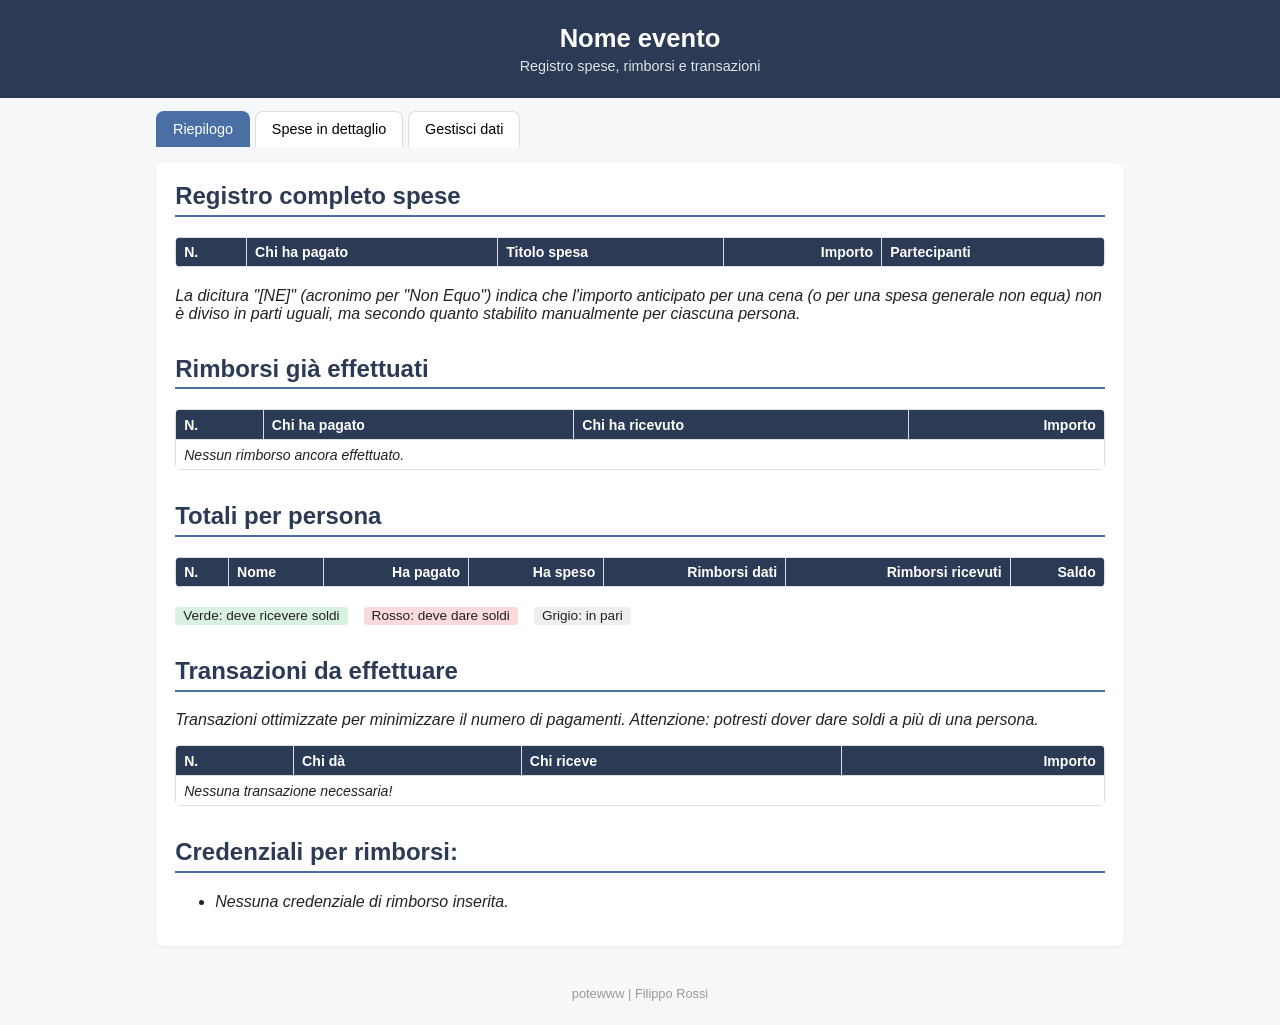
==== commit 464236d0: "Update header text in index.html" ====
--- a/template/index.html
+++ b/template/index.html
@@ -229,7 +229,7 @@
 
           <div class="cena-persone-details collapsed" id="cena-persone-details">
             <div class="cena-persone-details-header" id="cena-persone-details-toggle">
-              <strong>Spese individuali per persona (voci consumate + quanto ha pagato in anticipo)</strong>
+              <strong>Spese individuali per persona (voci consumate)</strong>
               <button class="btn-gear btn-arrow" type="button" aria-label="Mostra/nascondi spese individuali">▶</button>
             </div>
             <div class="cena-persone-details-body">
--- a/template/css/style.css
+++ b/template/css/style.css
@@ -1,6 +1,6 @@
 :root {
-  --header: #2b3a55;
-  --accent: #4a6fa5;
+  --header: #2b3a55;   /* blu scuro */
+  --accent: #4a6fa5;   /* blu principale */
   --green: #d9f2df;
   --red: #fbdada;
   --gray: #eee;
@@ -66,6 +66,11 @@
 details.cena-block summary { cursor: pointer; font-weight: bold; font-size: 1.05rem; color: var(--header); padding: .4rem 0; }
 .sconti-info { font-size: .85rem; color: #555; }
 
+.evento-solata { font-size: .85rem; padding: .5rem .7rem; border-radius: 6px; margin: .4rem 0 .8rem; }
+.evento-solata.tipo-solata { background: #fff3cd; color: #7a5b00; }
+.evento-solata.tipo-controsolata { background: #e6eefb; color: #1e3a6f; }
+.evento-solata.tipo-nessuna { background: #eee; color: #666; font-style: italic; }
+
 .cena-table th, .cena-table td { font-size: .82rem; }
 
 form.admin-form { display: flex; flex-direction: column; gap: .6rem; margin-bottom: 1.5rem; }
@@ -74,9 +79,9 @@
   padding: .5rem; border: 1px solid var(--border); border-radius: 6px; font-size: .9rem; width: 100%;
 }
 .persona-checkboxes, .cena-spesa-partecipanti { display: flex; flex-wrap: wrap; gap: .4rem .8rem; padding: .5rem; border: 1px solid var(--border); border-radius: 6px; max-height: 140px; overflow-y: auto; }
-.sconti-grid { display: grid; grid-template-columns: repeat(auto-fit, minmax(110px, 1fr)); gap: .4rem; padding: .5rem; border: 1px solid var(--border); border-radius: 6px; }
-.sconti-grid label { display: flex; align-items: center; gap: .3rem; font-weight: normal; font-size: .85rem; }
-.sconti-grid input { width: 60px !important; }
+.sconti-grid { display: grid; grid-template-columns: repeat(auto-fill, minmax(90px, 1fr)); gap: .3rem; padding: .5rem; border: 1px solid var(--border); border-radius: 6px; align-items: end; }
+.sconti-grid .cp-field label { font-weight: 600; }
+.sconti-grid input { width: 100% !important; }
 .chk { font-weight: normal !important; display: flex; align-items: center; gap: .3rem; font-size: .85rem !important; }
 .chk input { width: auto !important; }
 
@@ -92,7 +97,7 @@
 .status-ok { background: #d9f2df; color: #1e7a34; }
 .status-error { background: #fbdada; color: #b02a2a; }
 
-#cena-persone-checkboxes {
+#cena-persone-checkboxes, #f-spesa-partecipanti, #f-spesa-pagatori-check, #cena-pagatori-check {
   display: flex; flex-wrap: wrap; gap: .4rem .8rem; padding: .5rem;
   border: 1px solid var(--border); border-radius: 6px; max-height: 160px; overflow-y: auto;
 }
@@ -108,15 +113,54 @@
 .cena-persone-details.collapsed .cena-persone-details-body { display: none; }
 .cena-persone-details.collapsed .cena-persone-details-header { margin: 0; }
 
-.cena-persona-row, .cena-spesa-row {
-  display: grid; grid-template-columns: repeat(auto-fit, minmax(90px, 1fr)); gap: .3rem;
+/* Freccia che ruota in base allo stato aperto/chiuso della sezione (funziona per
+   qualunque contenitore che usi la classe .collapsed, non solo per le cene) */
+.btn-arrow {
+  transition: transform .18s ease;
+  transform: rotate(90deg); /* aperta di default: freccia verso il basso */
+}
+.collapsed .btn-arrow {
+  transform: rotate(0deg); /* chiusa: freccia punta a destra */
+}
+
+/* Sezioni estendibili generiche (Aggiungi spesa / spesa non equa / rimborso / cena, ecc.) */
+.collapsible-section { border: 1px solid var(--border); border-radius: 8px; margin: 1.5rem 0; overflow: hidden; }
+.collapsible-header {
+  display: flex; align-items: center; justify-content: space-between; gap: .6rem;
+  cursor: pointer; padding: .8rem 1rem; background: #f7f8fa;
+}
+.collapsible-header strong { font-size: 1rem; color: var(--accent); }
+.collapsible-body { padding: 0 1rem 1rem; }
+.collapsible-section.collapsed .collapsible-body { display: none; }
+.collapsible-section.collapsed .collapsible-header { border-bottom: none; }
+
+.cena-persona-row {
+  border: 1px dashed var(--border); padding: .6rem; border-radius: 6px; margin-bottom: .4rem;
+}
+.cp-persona-titolo { font-weight: 700; color: var(--header); margin-bottom: .4rem; }
+/* auto-fill (non auto-fit) + nessun elemento con grid-column:span dentro alla griglia:
+   evita il bug per cui, a certe larghezze, un campo (es. "Antipasto") finiva da solo
+   nell'ultima colonna disponibile e il campo successivo (es. "Primi") veniva spinto
+   sulla riga sotto, sembrando "impilato" invece che affiancato. */
+.cp-fields-grid {
+  display: grid; grid-template-columns: repeat(auto-fill, minmax(90px, 1fr)); gap: .3rem;
+  align-items: end;
+}
+.cena-spesa-row {
+  display: grid; grid-template-columns: 2fr 1.3fr 1fr 1fr 2fr auto; gap: .3rem;
   align-items: end; border: 1px dashed var(--border); padding: .5rem; border-radius: 6px; margin-bottom: .4rem;
 }
-.cena-spesa-row { grid-template-columns: 2fr 1.3fr 1fr 1fr 2fr auto; }
 .cp-field { display: flex; flex-direction: column; gap: .15rem; }
 .cp-field label { font-size: .68rem; font-weight: 600; color: #666; white-space: nowrap; overflow: hidden; text-overflow: ellipsis; }
 .cp-field input, .cp-field select { width: 100%; padding: .3rem; border: 1px solid var(--border); border-radius: 5px; font-size: .82rem; }
-.cp-field-nome { grid-column: span 2; }
+
+/* righe della spesa non equa (persona + quota) */
+.spesa-ne-row {
+  display: grid; grid-template-columns: 1.4fr 1fr auto; gap: .4rem; align-items: center;
+  padding: .4rem .5rem; border: 1px dashed var(--border); border-radius: 6px; margin-bottom: .3rem;
+}
+.spesa-ne-row label { font-size: .85rem; font-weight: normal; }
+.spesa-ne-row input[type="number"] { width: 100%; }
 
 .token-box { background: #fff8e6; border: 1px solid #e8d284; border-radius: 8px; padding: 1rem; margin-bottom: 1.5rem; }
 .token-box input { width: 100%; padding: .5rem; margin: .5rem 0; border: 1px solid var(--border); border-radius: 6px; }
@@ -214,14 +258,16 @@
   .list-row .list-actions { justify-content: flex-end; }
   .rename-box { flex-direction: column; align-items: stretch; }
 
-  .cena-persona-row { grid-template-columns: repeat(auto-fit, minmax(64px, 1fr)); gap: .25rem; padding: .4rem; }
+  .cena-persona-row { padding: .4rem; }
+  .cp-fields-grid { grid-template-columns: repeat(auto-fill, minmax(64px, 1fr)); gap: .25rem; }
   .cena-persona-row input, .cena-persona-row select { font-size: 16px; padding: .3rem; }
 
   .cena-spesa-row { grid-template-columns: 1fr !important; gap: .4rem; }
+  .spesa-ne-row { grid-template-columns: 1fr !important; gap: .3rem; }
 
   .sconti-grid { grid-template-columns: repeat(auto-fit, minmax(90px, 1fr)); }
   .persona-checkboxes, .cena-spesa-partecipanti { max-height: 110px; }
-  #cena-persone-checkboxes { max-height: 130px; }
+  #cena-persone-checkboxes, #f-spesa-partecipanti, #f-spesa-pagatori-check, #cena-pagatori-check { max-height: 130px; }
 
   .token-box { padding: .8rem; font-size: .85rem; }
 
@@ -229,3 +275,5 @@
 }
 
 footer { text-align: center; padding: 1.5rem; font-size: .8rem; color: #999; }
+footer a { color: inherit; text-decoration: none; }
+footer a:hover { text-decoration: underline; }
